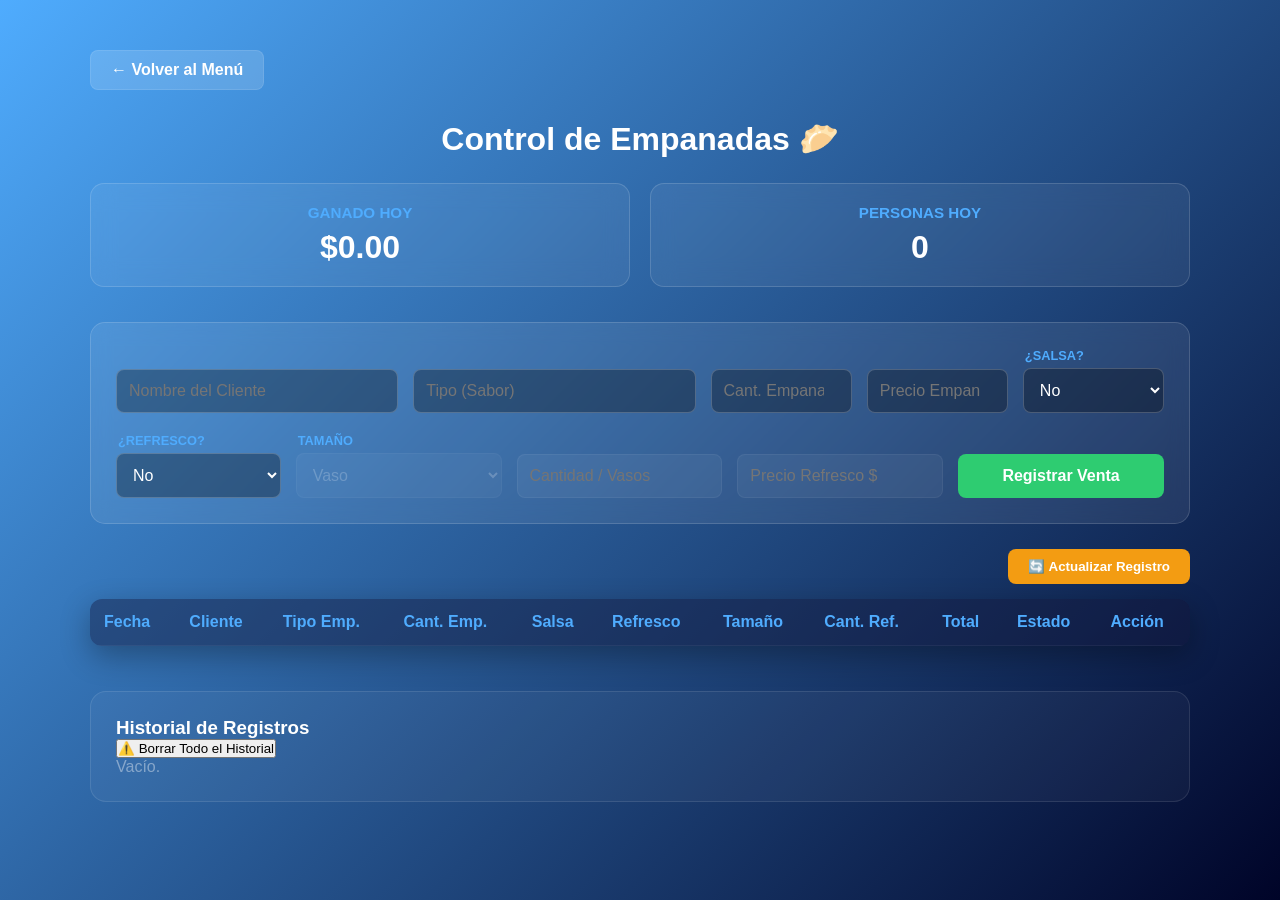
==== empanadas.html @ 4aac7164 "Subiendo mi App The Warriors" ====
<!DOCTYPE html>
<html lang="es">
<head>
    <meta charset="UTF-8">
    <meta name="viewport" content="width=device-width, initial-scale=1.0">
    <title>The Warriors - Admin Empanadas</title>
    <link rel="stylesheet" href="empanadas.css">
</head>
<body>

    <div class="contenedor-panel">
        <a href="index.html" class="btn-volver">← Volver al Menú</a>
        <h2 class="subtitulo-seccion">Control de Empanadas 🥟</h2>
        
        <div class="contenedor-resumen">
            <div class="tarjeta-resumen">
                <h3>Ganado Hoy</h3>
                <p id="ganancias-hoy">$0.00</p>
            </div>
            <div class="tarjeta-resumen">
                <h3>Personas Hoy</h3>
                <p id="personas-hoy">0</p>
            </div>
        </div>

        <form class="formulario-admin" onsubmit="event.preventDefault(); guardarVenta();">
            <div class="fila-formulario">
                <input type="text" id="cliente" placeholder="Nombre del Cliente" required>
                <input type="text" id="tipo-empanada" placeholder="Tipo (Sabor)" required>
                <input type="number" id="cant-empanada" placeholder="Cant. Empanadas" min="1" step="1" required>
                <input type="number" id="precio-empanada" placeholder="Precio Empanada $" min="0.01" step="0.01" required>
                
                <div class="grupo-select">
                    <label>¿Salsa?</label>
                    <select id="salsa">
                        <option value="No">No</option>
                        <option value="Sí">Sí</option>
                    </select>
                </div>
            </div>

            <div class="fila-formulario linea-refresco">
                <div class="grupo-select">
                    <label>¿Refresco?</label>
                    <select id="refresco" onchange="conmutarCamposRefresco()">
                        <option value="No">No</option>
                        <option value="Sí">Sí</option>
                    </select>
                </div>

                <div class="grupo-select">
                    <label>Tamaño</label>
                    <select id="tamano-refresco" disabled>
                        <option value="Vaso">Vaso</option>
                        <option value="1 Litro">1 Litro</option>
                        <option value="1.5 Litros">1.5 Litros</option>
                        <option value="2 Litros">2 Litros</option>
                    </select>
                </div>

                <input type="number" id="cant-refresco" placeholder="Cantidad / Vasos" min="1" step="1" disabled>
                <input type="number" id="precio-refresco" placeholder="Precio Refresco $" min="0.01" step="0.01" disabled>
                
                <button type="submit" class="btn-registrar">Registrar Venta</button>
            </div>
        </form>

        <div class="barra-tabla">
            <button class="btn-actualizar" onclick="archivarMesActual()">🔄 Actualizar Registro</button>
        </div>

        <div class="tabla-responsiva">
            <table>
                <thead>
                    <tr>
                        <th>Fecha</th>
                        <th>Cliente</th>
                        <th>Tipo Emp.</th>
                        <th>Cant. Emp.</th>
                        <th>Salsa</th>
                        <th>Refresco</th>
                        <th>Tamaño</th>
                        <th>Cant. Ref.</th>
                        <th>Total</th>
                        <th>Estado</th>
                        <th>Acción</th>
                    </tr>
                </thead>
                <tbody id="tabla-datos"></tbody>
            </table>
        </div>

        <div class="contenedor-historial">
            <div class="cabecera-historial-seccion">
                <h3>Historial de Registros</h3>
                <button class="btn-eliminar-todo-historial" onclick="eliminarTodoElHistorialEmpanadas()">⚠️ Borrar Todo el Historial</button>
            </div>
            <div class="lista-meses" id="lista-historial-meses"></div>
        </div>
    </div>

    <div id="modal-historial" class="modal">
        <div class="modal-contenido">
            <span class="cerrar-modal" onclick="cerrarModal()">&times;</span>
            <h2 id="titulo-modal-historial">Historial</h2>
            <div class="tabla-responsiva">
                <table>
                    <thead>
                        <tr>
                            <th>Fecha</th>
                            <th>Cliente</th>
                            <th>Tipo Emp.</th>
                            <th>Cant. Emp.</th>
                            <th>Salsa</th>
                            <th>Refresco</th>
                            <th>Tamaño</th>
                            <th>Cant. Ref.</th>
                            <th>Total</th>
                            <th>Estado</th>
                        </tr>
                    </thead>
                    <tbody id="tabla-datos-historial"></tbody>
                </table>
            </div>
        </div>
    </div>

    <script>
        let db = JSON.parse(localStorage.getItem('tw_empanadas')) || [];
        let historialDb = JSON.parse(localStorage.getItem('tw_empanadas_historial')) || [];
        
        actualizarTabla();
        renderizarListaHistorial();

        function conmutarCamposRefresco() {
            const tieneRefresco = document.getElementById('refresco').value === 'Sí';
            document.getElementById('tamano-refresco').disabled = !tieneRefresco;
            document.getElementById('cant-refresco').disabled = !tieneRefresco;
            document.getElementById('precio-refresco').disabled = !tieneRefresco;
            document.getElementById('cant-refresco').required = tieneRefresco;
            document.getElementById('precio-refresco').required = tieneRefresco;
        }

        function guardarVenta() {
            const fecha = new Date().toLocaleDateString('es-ES');
            const cliente = document.getElementById('cliente').value.trim();
            const tipo = document.getElementById('tipo-empanada').value.trim();
            const cantEmp = parseInt(document.getElementById('cant-empanada').value);
            const precioEmp = parseFloat(document.getElementById('precio-empanada').value);
            const salsa = document.getElementById('salsa').value;
            const refresco = document.getElementById('refresco').value;
            
            let tamanoRef = "-"; let cantRef = 0; let precioRef = 0;
            if (refresco === 'Sí') {
                tamanoRef = document.getElementById('tamano-refresco').value;
                cantRef = parseInt(document.getElementById('cant-refresco').value) || 0;
                precioRef = parseFloat(document.getElementById('precio-refresco').value) || 0;
            }
            
            const total = (cantEmp * precioEmp) + (cantRef * precioRef);
            db.push({ fecha, cliente, tipo, cantEmp, precioEmp, salsa, refresco, tamanoRef, cantRef, precioRef, total, estado: 'Pago' });
            
            localStorage.setItem('tw_empanadas', JSON.stringify(db));
            document.getElementById('cliente').value = '';
            document.getElementById('tipo-empanada').value = '';
            document.getElementById('cant-empanada').value = '';
            document.getElementById('precio-empanada').value = '';
            document.getElementById('salsa').value = 'No';
            document.getElementById('refresco').value = 'No';
            conmutarCamposRefresco();
            actualizarTabla();
        }

        function actualizarTabla() {
            const tbody = document.getElementById('tabla-datos');
            if (!tbody) return; tbody.innerHTML = '';

            db.forEach((item, index) => {
                const tr = document.createElement('tr');
                const claseColor = (item.estado || 'Pago') === 'Pago' ? 'pago' : 'pendiente';
                tr.innerHTML = `
                    <td>${item.fecha}</td>
                    <td>${item.cliente}</td>
                    <td>${item.tipo}</td>
                    <td>${item.cantEmp}</td>
                    <td>${item.salsa}</td>
                    <td>${item.refresco}</td>
                    <td>${item.tamanoRef}</td>
                    <td>${item.refresco === 'Sí' ? item.cantRef : '-'}</td>
                    <td>$${item.total.toFixed(2)}</td>
                    <td>
                        <select class="select-estado-tabla ${claseColor}" onchange="cambiarEstadoLinea(${index}, this.value)">
                            <option value="Pago" ${(item.estado || 'Pago') === 'Pago' ? 'selected' : ''}>Pago</option>
                            <option value="Pendiente" ${item.estado === 'Pendiente' ? 'selected' : ''}>Pendiente</option>
                        </select>
                    </td>
                    <td>
                        <button class="btn-eliminar" onclick="eliminarRegistroEmpanada(${index})">🗑️</button>
                    </td>
                `;
                tbody.appendChild(tr);
            });
            actualizarResumenDiario();
        }

        function eliminarRegistroEmpanada(index) {
            if (confirm("¿Eliminar esta venta?")) {
                db.splice(index, 1);
                localStorage.setItem('tw_empanadas', JSON.stringify(db));
                actualizarTabla();
            }
        }

        function cambiarEstadoLinea(index, nuevoEstado) {
            db[index].estado = nuevoEstado;
            localStorage.setItem('tw_empanadas', JSON.stringify(db));
            actualizarTabla();
        }

        function actualizarResumenDiario() {
            const hoy = new Date().toLocaleDateString('es-ES');
            const registrosHoy = db.filter(item => item.fecha === hoy);
            const dineroHoy = registrosHoy.filter(item => (item.estado || 'Pago') === 'Pago').reduce((suma, item) => suma + item.total, 0);
            document.getElementById('ganancias-hoy').innerText = `$${dineroHoy.toFixed(2)}`;
            document.getElementById('personas-hoy').innerText = registrosHoy.length;
        }

        function archivarMesActual() {
            if (db.length === 0) return;
            if (confirm("¿Archivar mes actual?")) {
                const opciones = { month: 'long', year: 'numeric' };
                const mesAnioTexto = new Date().toLocaleDateString('es-ES', opciones).toUpperCase();
                historialDb.push({ id: Date.now(), periodo: mesAnioTexto, registros: [...db] });
                localStorage.setItem('tw_empanadas_historial', JSON.stringify(historialDb));
                db = []; localStorage.setItem('tw_empanadas', JSON.stringify(db));
                actualizarTabla(); renderizarListaHistorial();
            }
        }

        function renderizarListaHistorial() {
            const contenedor = document.getElementById('lista-historial-meses');
            if (!contenedor) return; contenedor.innerHTML = '';
            if (historialDb.length === 0) { contenedor.innerHTML = '<p style="color:rgba(255,255,255,0.4);">Vacío.</p>'; return; }

            historialDb.forEach((item, index) => {
                const div = document.createElement('div'); div.className = 'tarjeta-mes-historial';
                div.innerHTML = `
                    <div style="flex:1; display:flex; justify-content:space-between; align-items:center;" onclick="verDetalleHistorial(${item.id})">
                        <span>📅 ${item.periodo}</span> <span class="txt-ver">Ver →</span>
                    </div>
                    <button class="btn-borrar-mes" onclick="event.stopPropagation(); eliminarMesEmpanada(${index})">×</button>
                `;
                contenedor.appendChild(div);
            });
        }

        function eliminarMesEmpanada(index) {
            const password = prompt("Clave de seguridad:");
            if (password === "Michx-37") {
                if (confirm("¿Eliminar este mes?")) {
                    historialDb.splice(index, 1);
                    localStorage.setItem('tw_empanadas_historial', JSON.stringify(historialDb));
                    renderizarListaHistorial();
                }
            } else if (password !== null) alert("❌ Clave incorrecta.");
        }

        function eliminarTodoElHistorialEmpanadas() {
            if (historialDb.length === 0) return;
            const password = prompt("Clave para BORRAR TODO:");
            if (password === "Michx-37") {
                if (confirm("🚨 ¿Borrar todo por completo?")) {
                    historialDb = []; localStorage.setItem('tw_empanadas_historial', JSON.stringify(historialDb));
                    renderizarListaHistorial();
                }
            } else if (password !== null) alert("❌ Clave incorrecta.");
        }

        function verDetalleHistorial(id) {
            const archivo = historialDb.find(item => item.id === id); if (!archivo) return;
            document.getElementById('titulo-modal-historial').innerText = `Historial Empanadas: ${archivo.periodo}`;
            const tbodyModal = document.getElementById('tabla-datos-historial'); tbodyModal.innerHTML = '';
            archivo.registros.forEach(item => {
                const tr = document.createElement('tr');
                tr.innerHTML = `<td>${item.fecha}</td><td>${item.cliente}</td><td>${item.tipo}</td><td>${item.cantEmp}</td><td>${item.salsa}</td><td>${item.refresco}</td><td>${item.tamanoRef}</td><td>${item.cantRef}</td><td>$${item.total.toFixed(2)}</td><td style="color:#2ecc71;">${item.estado || 'Pago'}</td>`;
                tbodyModal.appendChild(tr);
            });
            document.getElementById('modal-historial').style.display = 'block';
        }
        function cerrarModal() { document.getElementById('modal-historial').style.display = 'none'; }
    </script>
</body>
</html>
---- empanadas.css ----
/* ESTILOS EXCLUSIVOS PARA EMPANADAS.HTML */
* {
    box-sizing: border-box;
    margin: 0;
    padding: 0;
    font-family: 'Segoe UI', Tahoma, Geneva, Verdana, sans-serif;
}

body {
    min-height: 100vh;
    background: linear-gradient(135deg, #4facfe 0%, #000428 100%);
    color: white;
    display: flex;
    flex-direction: column;
    align-items: center;
    justify-content: flex-start;
    padding: 50px 20px;
}

.contenedor-panel {
    width: 100%;
    max-width: 1100px;
}

.subtitulo-seccion {
    font-size: 2rem;
    margin-bottom: 25px;
    text-align: center;
}

.btn-volver {
    display: inline-block;
    text-decoration: none;
    background: rgba(255, 255, 255, 0.15);
    color: white;
    padding: 10px 20px;
    border-radius: 8px;
    margin-bottom: 30px;
    font-weight: bold;
    border: 1px solid rgba(255,255,255,0.1);
}
.btn-volver:hover { background: rgba(255, 255, 255, 0.25); }

.contenedor-resumen {
    display: grid;
    grid-template-columns: 1fr 1fr;
    gap: 20px;
    margin-bottom: 35px;
}

.tarjeta-resumen {
    background: rgba(255, 255, 255, 0.06);
    backdrop-filter: blur(12px);
    border: 1px solid rgba(255, 255, 255, 0.15);
    padding: 20px;
    border-radius: 14px;
    text-align: center;
}

.tarjeta-resumen h3 {
    font-size: 0.95rem;
    color: #4facfe;
    text-transform: uppercase;
    margin-bottom: 8px;
}

.tarjeta-resumen p {
    font-size: 2rem;
    font-weight: bold;
}

/* DISEÑO DE FORMULARIO MULTILÍNEA */
.formulario-admin {
    display: flex;
    flex-direction: column;
    gap: 20px;
    background: rgba(255, 255, 255, 0.08);
    backdrop-filter: blur(10px);
    padding: 25px;
    border-radius: 15px;
    border: 1px solid rgba(255, 255, 255, 0.15);
    margin-bottom: 25px;
}

.fila-formulario {
    display: grid;
    grid-template-columns: 1fr;
    gap: 15px;
    align-items: flex-end;
}

@media (min-width: 768px) {
    .fila-formulario {
        grid-template-columns: 2fr 2fr 1fr 1fr 1fr;
    }
    .linea-refresco {
        grid-template-columns: 1.2fr 1.5fr 1.5fr 1.5fr 1.5fr;
    }
}

.formulario-admin input, .formulario-admin select {
    padding: 12px;
    border-radius: 8px;
    border: 1px solid rgba(255,255,255,0.2);
    background: rgba(0, 0, 0, 0.3);
    color: white;
    font-size: 1rem;
    outline: none;
    width: 100%;
}

.formulario-admin input:disabled, .formulario-admin select:disabled {
    background: rgba(255, 255, 255, 0.05);
    color: rgba(255, 255, 255, 0.3);
    border-color: rgba(255,255,255,0.05);
    cursor: not-allowed;
}

.grupo-select {
    display: flex;
    flex-direction: column;
    gap: 5px;
}

.grupo-select label {
    font-size: 0.8rem;
    color: #4facfe;
    text-transform: uppercase;
    font-weight: bold;
    padding-left: 2px;
}

.btn-registrar { 
    background: #2ecc71; 
    color: white; 
    border: none; 
    padding: 13px; 
    border-radius: 8px; 
    font-weight: bold; 
    cursor: pointer; 
    font-size: 1rem;
}
.btn-registrar:hover { background: #27ae60; }

.barra-tabla {
    display: flex;
    justify-content: flex-end;
    margin-bottom: 15px;
}

.btn-actualizar {
    background: #f39c12;
    color: white;
    border: none;
    padding: 10px 20px;
    border-radius: 8px;
    font-weight: bold;
    cursor: pointer;
}
.btn-actualizar:hover { background: #e67e22; }

.tabla-responsiva { 
    width: 100%; 
    overflow-x: auto; 
    background: rgba(255, 255, 255, 0.05); 
    border-radius: 12px; 
    box-shadow: 0 10px 30px rgba(0,0,0,0.3);
}

table { width: 100%; border-collapse: collapse; min-width: 900px; }
th, td { padding: 14px; text-align: left; border-bottom: 1px solid rgba(255,255,255,0.05); }
th { background: rgba(0, 4, 40, 0.4); color: #4facfe; }

.select-estado-tabla {
    background: rgba(0, 0, 0, 0.4);
    color: white;
    border: 1px solid rgba(255, 255, 255, 0.2);
    padding: 6px 10px;
    border-radius: 6px;
    font-weight: bold;
    cursor: pointer;
}
.select-estado-tabla.pago { color: #2ecc71; border-color: #2ecc71; }
.select-estado-tabla.pendiente { color: #ff6b6b; border-color: #ff6b6b; }
.select-estado-tabla option { background: #000428; color: white; }

.contenedor-historial {
    margin-top: 45px;
    background: rgba(255, 255, 255, 0.04);
    padding: 25px;
    border-radius: 16px;
    border: 1px solid rgba(255,255,255,0.1);
}

.lista-meses { display: grid; grid-template-columns: 1fr; gap: 12px; }
@media (min-width: 768px) { .lista-meses { grid-template-columns: repeat(2, 1fr); } }

.tarjeta-mes-historial {
    background: rgba(255, 255, 255, 0.08);
    padding: 15px 20px;
    border-radius: 8px;
    display: flex;
    justify-content: space-between;
    cursor: pointer;
    border-left: 4px solid #4facfe;
}
.tarjeta-mes-historial:hover { background: rgba(255, 255, 255, 0.15); }
.txt-ver { color: #4facfe; }

/* MODAL DEL HISTORIAL */
.modal {
    display: none;
    position: fixed;
    z-index: 1000;
    left: 0; top: 0; width: 100%; height: 100%;
    background-color: rgba(0, 0, 0, 0.75);
    backdrop-filter: blur(6px);
}

.modal-contenido {
    background: linear-gradient(135deg, #0f2027, #203a43, #2c5364);
    margin: 6% auto; padding: 30px; border-radius: 16px;
    width: 92%; max-width: 1050px; color: white; position: relative;
    box-shadow: 0 15px 40px rgba(0,0,0,0.5);
}

.cerrar-modal { position: absolute; top: 15px; right: 22px; color: #fff; font-size: 32px; cursor: pointer; }
.cerrar-modal:hover { color: #ff6b6b; }
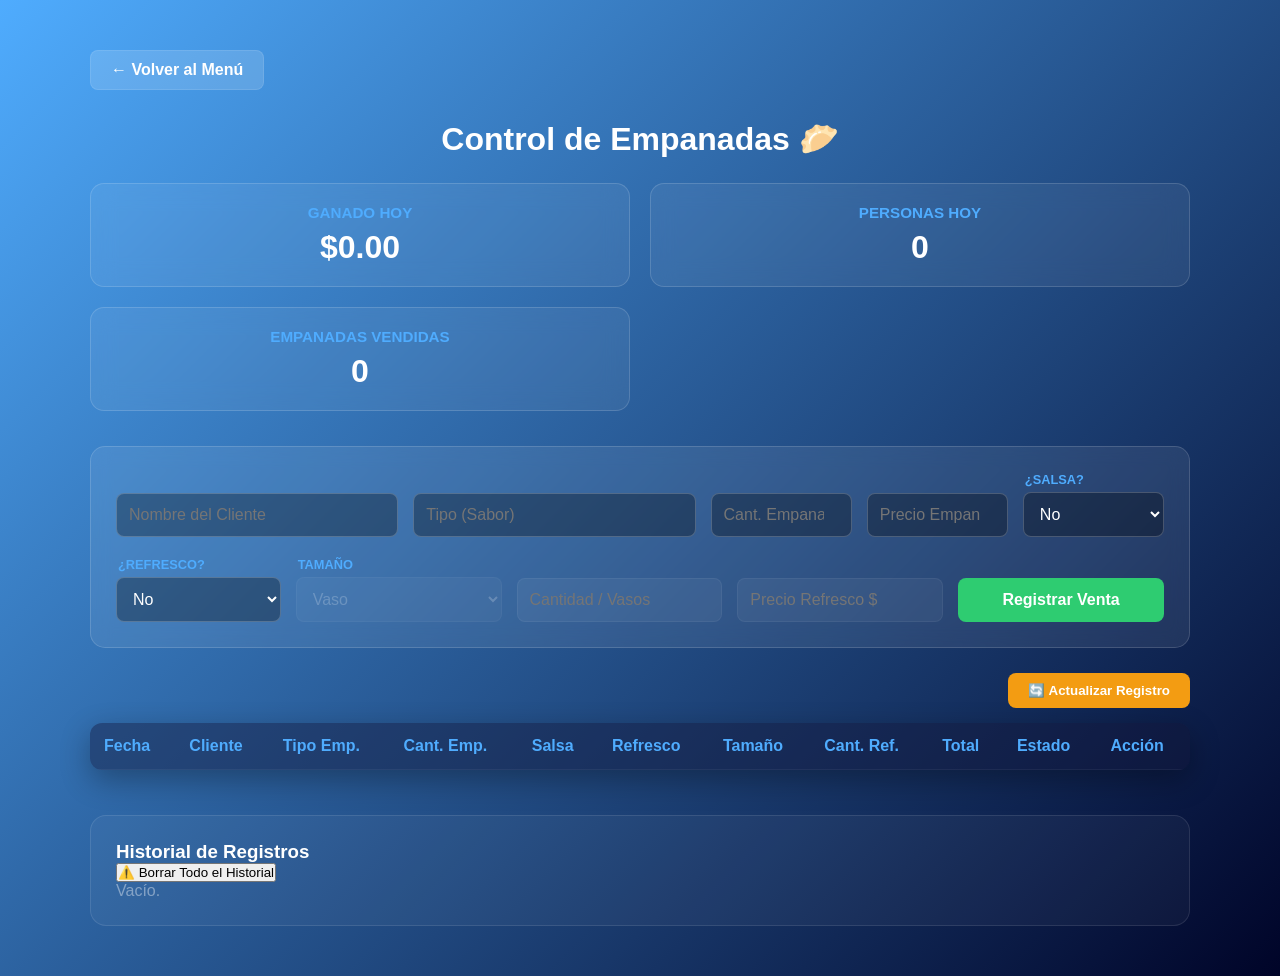
==== commit 7b927df0: "Add files via upload actualizar historial" ====
--- a/empanadas.html
+++ b/empanadas.html
@@ -20,6 +20,10 @@
             <div class="tarjeta-resumen">
                 <h3>Personas Hoy</h3>
                 <p id="personas-hoy">0</p>
+            </div>
+            <div class="tarjeta-resumen">
+                <h3>Empanadas Vendidas</h3>
+                <p id="empanadas-totales">0</p>
             </div>
         </div>
 
@@ -126,6 +130,9 @@
     </div>
 
     <script>
+        const esEmpanadas = true;
+        const esGalletas = false;
+
         let db = JSON.parse(localStorage.getItem('tw_empanadas')) || [];
         let historialDb = JSON.parse(localStorage.getItem('tw_empanadas_historial')) || [];
         
@@ -218,22 +225,41 @@
         }
 
         function actualizarResumenDiario() {
-            const hoy = new Date().toLocaleDateString('es-ES');
-            const registrosHoy = db.filter(item => item.fecha === hoy);
-            const dineroHoy = registrosHoy.filter(item => (item.estado || 'Pago') === 'Pago').reduce((suma, item) => suma + item.total, 0);
-            document.getElementById('ganancias-hoy').innerText = `$${dineroHoy.toFixed(2)}`;
-            document.getElementById('personas-hoy').innerText = registrosHoy.length;
+            const dineroTotal = db
+                .filter(item => (item.estado || 'Pago') === 'Pago')
+                .reduce((suma, item) => suma + (item.total || 0), 0);
+            
+            document.getElementById('ganancias-hoy').innerText = `$${dineroTotal.toFixed(2)}`;
+            document.getElementById('personas-hoy').innerText = db.length;
+
+            if (esEmpanadas) {
+                const elEmpanadas = document.getElementById('empanadas-totales');
+                if (elEmpanadas) {
+                    const totalEmp = db.reduce((suma, item) => suma + Number(item.cantEmp || 0), 0);
+                    elEmpanadas.innerText = totalEmp;
+                }
+            } 
         }
 
         function archivarMesActual() {
             if (db.length === 0) return;
-            if (confirm("¿Archivar mes actual?")) {
-                const opciones = { month: 'long', year: 'numeric' };
-                const mesAnioTexto = new Date().toLocaleDateString('es-ES', opciones).toUpperCase();
-                historialDb.push({ id: Date.now(), periodo: mesAnioTexto, registros: [...db] });
+            const opciones = { month: 'long', year: 'numeric' };
+            const mesAnioTexto = new Date().toLocaleDateString('es-ES', opciones).toUpperCase();
+
+            const indexMes = historialDb.findIndex(item => item.periodo === mesAnioTexto);
+
+            if (confirm("¿Archivar ventas en el mes de " + mesAnioTexto + "?")) {
+                if (indexMes !== -1) {
+                    historialDb[indexMes].registros.push(...db);
+                } else {
+                    historialDb.push({ id: Date.now(), periodo: mesAnioTexto, registros: [...db] });
+                }
+                
                 localStorage.setItem('tw_empanadas_historial', JSON.stringify(historialDb));
-                db = []; localStorage.setItem('tw_empanadas', JSON.stringify(db));
-                actualizarTabla(); renderizarListaHistorial();
+                db = []; 
+                localStorage.setItem('tw_empanadas', JSON.stringify(db));
+                actualizarTabla(); 
+                renderizarListaHistorial();
             }
         }
 
@@ -276,17 +302,60 @@
             } else if (password !== null) alert("❌ Clave incorrecta.");
         }
 
+        // --- HISTORIAL CON CÁLCULO DINÁMICO Y EDICIÓN ---
         function verDetalleHistorial(id) {
-            const archivo = historialDb.find(item => item.id === id); if (!archivo) return;
-            document.getElementById('titulo-modal-historial').innerText = `Historial Empanadas: ${archivo.periodo}`;
-            const tbodyModal = document.getElementById('tabla-datos-historial'); tbodyModal.innerHTML = '';
-            archivo.registros.forEach(item => {
+            const archivo = historialDb.find(item => item.id === id); 
+            if (!archivo) return;
+
+            // Calculamos el total pagado de este mes específico dinámicamente
+            const totalPagadoMes = archivo.registros
+                .filter(item => (item.estado || 'Pago') === 'Pago')
+                .reduce((suma, item) => suma + (item.total || 0), 0);
+
+            document.getElementById('titulo-modal-historial').innerHTML = `
+                Historial Empanadas: ${archivo.periodo} <br>
+                <span style="color: #2ecc71; font-size: 1.2rem; display: block; margin-top: 10px;">Ganancia Total: $${totalPagadoMes.toFixed(2)}</span>
+            `;
+
+            const tbodyModal = document.getElementById('tabla-datos-historial'); 
+            tbodyModal.innerHTML = '';
+            
+            archivo.registros.forEach((item, index) => {
                 const tr = document.createElement('tr');
-                tr.innerHTML = `<td>${item.fecha}</td><td>${item.cliente}</td><td>${item.tipo}</td><td>${item.cantEmp}</td><td>${item.salsa}</td><td>${item.refresco}</td><td>${item.tamanoRef}</td><td>${item.cantRef}</td><td>$${item.total.toFixed(2)}</td><td style="color:#2ecc71;">${item.estado || 'Pago'}</td>`;
+                const claseColor = (item.estado || 'Pago') === 'Pago' ? 'pago' : 'pendiente';
+                
+                tr.innerHTML = `
+                    <td>${item.fecha}</td>
+                    <td>${item.cliente}</td>
+                    <td>${item.tipo}</td>
+                    <td>${item.cantEmp}</td>
+                    <td>${item.salsa}</td>
+                    <td>${item.refresco}</td>
+                    <td>${item.tamanoRef}</td>
+                    <td>${item.refresco === 'Sí' ? item.cantRef : '-'}</td>
+                    <td>$${item.total.toFixed(2)}</td>
+                    <td>
+                        <select class="select-estado-tabla ${claseColor}" onchange="cambiarEstadoLineaHistorial(${id}, ${index}, this.value)">
+                            <option value="Pago" ${(item.estado || 'Pago') === 'Pago' ? 'selected' : ''}>Pago</option>
+                            <option value="Pendiente" ${item.estado === 'Pendiente' ? 'selected' : ''}>Pendiente</option>
+                        </select>
+                    </td>
+                `;
                 tbodyModal.appendChild(tr);
             });
             document.getElementById('modal-historial').style.display = 'block';
         }
+
+        // Esta función actualiza el registro en el historial y refresca la vista
+        function cambiarEstadoLineaHistorial(idMes, indexRegistro, nuevoEstado) {
+            const mesIndex = historialDb.findIndex(item => item.id === idMes);
+            if (mesIndex !== -1) {
+                historialDb[mesIndex].registros[indexRegistro].estado = nuevoEstado;
+                localStorage.setItem('tw_empanadas_historial', JSON.stringify(historialDb));
+                verDetalleHistorial(idMes); // Recalcula y refresca el modal
+            }
+        }
+
         function cerrarModal() { document.getElementById('modal-historial').style.display = 'none'; }
     </script>
 </body>
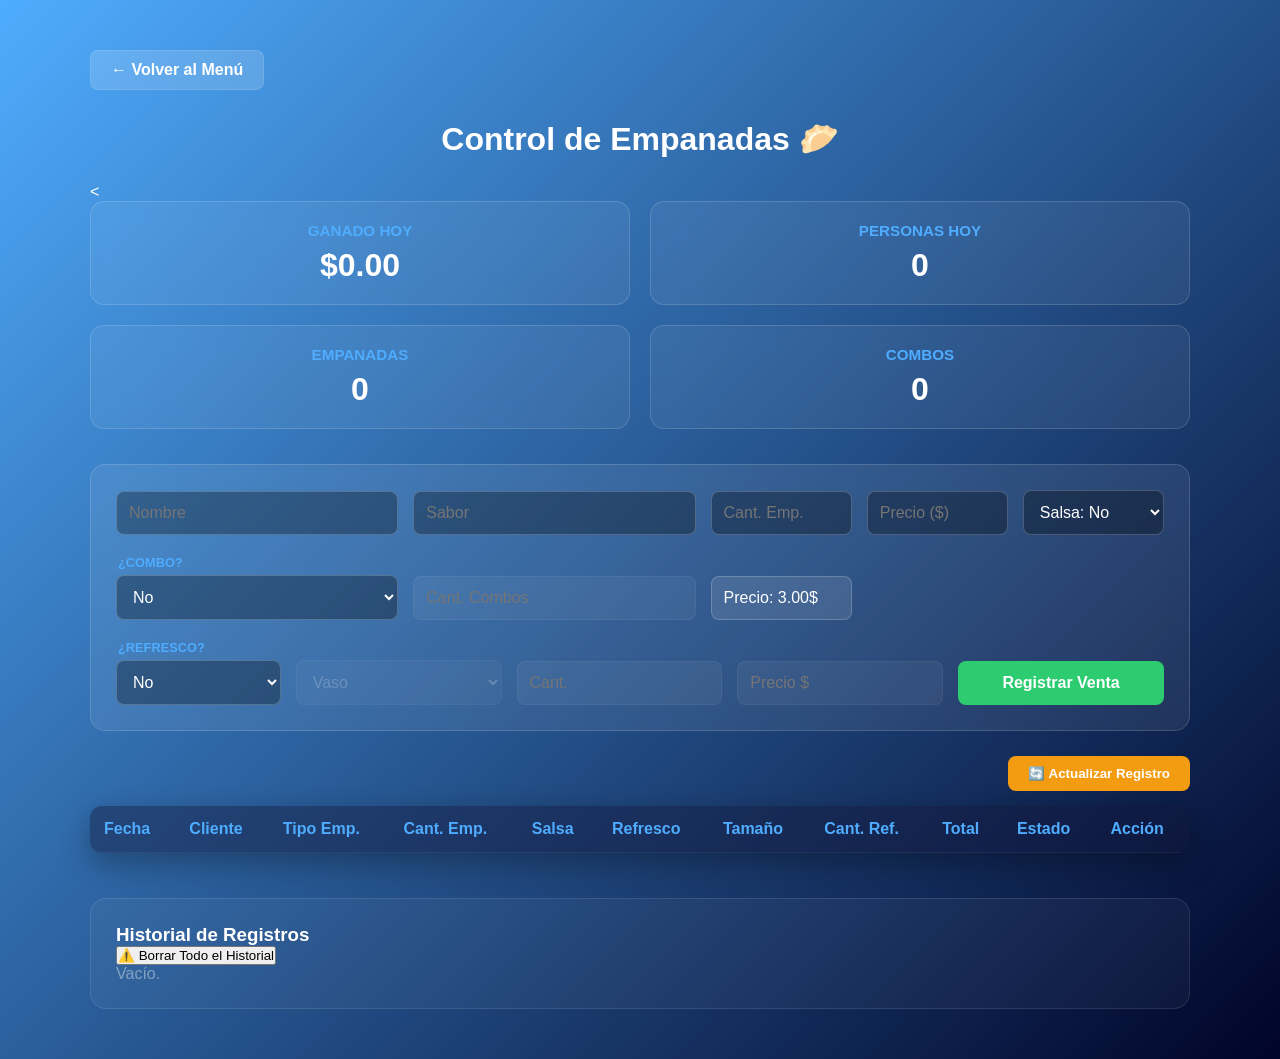
==== commit ce4bdb24: "actualizacion" ====
--- a/empanadas.html
+++ b/empanadas.html
@@ -12,7 +12,7 @@
         <a href="index.html" class="btn-volver">← Volver al Menú</a>
         <h2 class="subtitulo-seccion">Control de Empanadas 🥟</h2>
         
-        <div class="contenedor-resumen">
+        <<div class="contenedor-resumen">
             <div class="tarjeta-resumen">
                 <h3>Ganado Hoy</h3>
                 <p id="ganancias-hoy">$0.00</p>
@@ -22,52 +22,62 @@
                 <p id="personas-hoy">0</p>
             </div>
             <div class="tarjeta-resumen">
-                <h3>Empanadas Vendidas</h3>
+                <h3>Empanadas</h3>
                 <p id="empanadas-totales">0</p>
             </div>
+            <div class="tarjeta-resumen">
+                <h3>Combos</h3>
+                <p id="combos-totales">0</p>
+            </div>
         </div>
 
         <form class="formulario-admin" onsubmit="event.preventDefault(); guardarVenta();">
-            <div class="fila-formulario">
-                <input type="text" id="cliente" placeholder="Nombre del Cliente" required>
-                <input type="text" id="tipo-empanada" placeholder="Tipo (Sabor)" required>
-                <input type="number" id="cant-empanada" placeholder="Cant. Empanadas" min="1" step="1" required>
-                <input type="number" id="precio-empanada" placeholder="Precio Empanada $" min="0.01" step="0.01" required>
-                
-                <div class="grupo-select">
-                    <label>¿Salsa?</label>
-                    <select id="salsa">
-                        <option value="No">No</option>
-                        <option value="Sí">Sí</option>
-                    </select>
-                </div>
-            </div>
-
-            <div class="fila-formulario linea-refresco">
-                <div class="grupo-select">
-                    <label>¿Refresco?</label>
-                    <select id="refresco" onchange="conmutarCamposRefresco()">
-                        <option value="No">No</option>
-                        <option value="Sí">Sí</option>
-                    </select>
-                </div>
-
-                <div class="grupo-select">
-                    <label>Tamaño</label>
-                    <select id="tamano-refresco" disabled>
-                        <option value="Vaso">Vaso</option>
-                        <option value="1 Litro">1 Litro</option>
-                        <option value="1.5 Litros">1.5 Litros</option>
-                        <option value="2 Litros">2 Litros</option>
-                    </select>
-                </div>
-
-                <input type="number" id="cant-refresco" placeholder="Cantidad / Vasos" min="1" step="1" disabled>
-                <input type="number" id="precio-refresco" placeholder="Precio Refresco $" min="0.01" step="0.01" disabled>
-                
-                <button type="submit" class="btn-registrar">Registrar Venta</button>
-            </div>
-        </form>
+    <!-- LÍNEA 1: Empanadas -->
+    <div class="fila-formulario">
+        <input type="text" id="cliente" placeholder="Nombre" required>
+        <input type="text" id="tipo" placeholder="Sabor" required>
+        <input type="number" id="cantidad" placeholder="Cant. Emp." min="0" step="1">
+        <input type="number" id="precio" placeholder="Precio ($)" min="0" step="0.01">
+        
+        <select id="salsa">
+            <option value="No">Salsa: No</option>
+            <option value="Sí">Salsa: Sí</option>
+        </select>
+    </div>
+
+    <!-- LÍNEA 2: Combo -->
+    <div class="fila-formulario">
+        <div class="grupo-select">
+            <label>¿Combo?</label>
+            <select id="es-combo" onchange="toggleCombo()">
+                <option value="No">No</option>
+                <option value="Sí">Sí</option>
+            </select>
+        </div>
+        <input type="number" id="cant-combo" placeholder="Cant. Combos" min="0" step="1" disabled>
+        <input type="text" value="Precio: 3.00$" readonly style="background: rgba(255,255,255,0.1);">
+    </div>
+
+    <!-- LÍNEA 3: Refrescos -->
+    <div class="fila-formulario linea-refresco">
+        <div class="grupo-select">
+            <label>¿Refresco?</label>
+            <select id="refresco" onchange="conmutarCamposRefresco()">
+                <option value="No">No</option>
+                <option value="Sí">Sí</option>
+            </select>
+        </div>
+        <select id="tamano-refresco" disabled>
+            <option value="Vaso">Vaso</option>
+            <option value="1 Litro">1 Litro</option>
+            <option value="1.5 Litros">1.5 Litros</option>
+        </select>
+        <input type="number" id="cant-refresco" placeholder="Cant." disabled>
+        <input type="number" id="precio-refresco" placeholder="Precio $" disabled>
+        
+        <button type="submit" class="btn-registrar">Registrar Venta</button>
+    </div>
+</form>
 
         <div class="barra-tabla">
             <button class="btn-actualizar" onclick="archivarMesActual()">🔄 Actualizar Registro</button>
@@ -148,35 +158,96 @@
             document.getElementById('precio-refresco').required = tieneRefresco;
         }
 
-        function guardarVenta() {
-            const fecha = new Date().toLocaleDateString('es-ES');
-            const cliente = document.getElementById('cliente').value.trim();
-            const tipo = document.getElementById('tipo-empanada').value.trim();
-            const cantEmp = parseInt(document.getElementById('cant-empanada').value);
-            const precioEmp = parseFloat(document.getElementById('precio-empanada').value);
-            const salsa = document.getElementById('salsa').value;
-            const refresco = document.getElementById('refresco').value;
-            
-            let tamanoRef = "-"; let cantRef = 0; let precioRef = 0;
-            if (refresco === 'Sí') {
-                tamanoRef = document.getElementById('tamano-refresco').value;
-                cantRef = parseInt(document.getElementById('cant-refresco').value) || 0;
-                precioRef = parseFloat(document.getElementById('precio-refresco').value) || 0;
-            }
-            
-            const total = (cantEmp * precioEmp) + (cantRef * precioRef);
-            db.push({ fecha, cliente, tipo, cantEmp, precioEmp, salsa, refresco, tamanoRef, cantRef, precioRef, total, estado: 'Pago' });
-            
-            localStorage.setItem('tw_empanadas', JSON.stringify(db));
-            document.getElementById('cliente').value = '';
-            document.getElementById('tipo-empanada').value = '';
-            document.getElementById('cant-empanada').value = '';
-            document.getElementById('precio-empanada').value = '';
-            document.getElementById('salsa').value = 'No';
-            document.getElementById('refresco').value = 'No';
-            conmutarCamposRefresco();
-            actualizarTabla();
-        }
+// Mostrar/Ocultar campos de combo
+// --- FUNCIONES DE CONTROL DE INTERFAZ ---
+
+// Activa/Desactiva los inputs de cantidad de combo
+function toggleCombo() {
+    const esCombo = document.getElementById('es-combo').value === 'Sí';
+    document.getElementById('cant-combo').disabled = !esCombo;
+}
+
+// Activa/Desactiva los campos de refresco según la selección
+function conmutarCamposRefresco() {
+    const tieneRefresco = document.getElementById('refresco').value === 'Sí';
+    document.getElementById('tamano-refresco').disabled = !tieneRefresco;
+    document.getElementById('cant-refresco').disabled = !tieneRefresco;
+    document.getElementById('precio-refresco').disabled = !tieneRefresco;
+}
+
+// --- FUNCIÓN GUARDAR VENTA (INTEGRADA) ---
+// --- FUNCIÓN GUARDAR VENTA (CORREGIDA) ---
+function guardarVenta() {
+    const fecha = new Date().toLocaleDateString('es-ES');
+    const cliente = document.getElementById('cliente').value.trim();
+    
+    // 1. Datos Empanadas (Usando los IDs reales de tu HTML)
+    const tipo = document.getElementById('tipo').value.trim();
+    const cantEmp = parseInt(document.getElementById('cantidad').value) || 0;
+    const precioEmp = parseFloat(document.getElementById('precio').value) || 0;
+    
+    // Estos campos SÍ existen en tu HTML
+    const salsa = document.getElementById('salsa').value; 
+    
+    // 2. Datos Combo
+    const esCombo = document.getElementById('es-combo').value === 'Sí';
+    const cantCombo = parseInt(document.getElementById('cant-combo').value) || 0;
+    const precioCombo = 3.00; 
+    const totalCombo = esCombo ? (cantCombo * precioCombo) : 0;
+    
+    // 3. Datos Refresco
+    const refresco = document.getElementById('refresco').value;
+    let tamanoRef = "-"; 
+    let cantRef = 0; 
+    let precioRef = 0;
+    let totalRef = 0;
+    
+    if (refresco === 'Sí') {
+        tamanoRef = document.getElementById('tamano-refresco').value;
+        cantRef = parseInt(document.getElementById('cant-refresco').value) || 0;
+        precioRef = parseFloat(document.getElementById('precio-refresco').value) || 0;
+        totalRef = cantRef * precioRef;
+    }
+
+    // TOTAL FINAL
+    const total = (cantEmp * precioEmp) + totalCombo + totalRef;
+    const totalEmpanadas = cantEmp + (esCombo ? (cantCombo * 2) : 0);
+
+   // GUARDAMOS (usando las variables que capturamos arriba)
+    db.push({ 
+    fecha, 
+    cliente, 
+    tipo: esCombo ? (tipo + " + Combo") : tipo,
+    cantEmp, 
+    cantCombo: esCombo ? cantCombo : 0, 
+    totalEmpanadas: totalEmpanadas, // Guardamos el cálculo real aquí
+    salsa, 
+    refresco, 
+    tamanoRef, 
+    cantRef, 
+    total, 
+    estado: 'Pago' 
+});
+    localStorage.setItem('tw_empanadas', JSON.stringify(db));
+    
+    // Limpieza
+    alert("Venta registrada. Total: $" + total.toFixed(2));
+    document.getElementById('cliente').value = '';
+    document.getElementById('tipo').value = '';
+    document.getElementById('cantidad').value = '';
+    document.getElementById('precio').value = '';
+    document.getElementById('es-combo').value = 'No';
+    document.getElementById('refresco').value = 'No';
+    
+    // Reset visual
+    conmutarCamposRefresco();
+    toggleCombo();
+    actualizarTabla(); 
+}
+
+// --- ACTUALIZAR TABLA (Para ver el combo en el historial) ---
+// Solo cambia la parte del tr.innerHTML en tu función actualizarTabla para incluir la columna Combo:
+// Agrega: <td>${item.esCombo === 'Sí' ? '✅ Combo' : '-'}</td>
 
         function actualizarTabla() {
             const tbody = document.getElementById('tabla-datos');
@@ -225,23 +296,36 @@
         }
 
         function actualizarResumenDiario() {
+            // 1. Calculamos el dinero total (solo de los que están en estado "Pago")
             const dineroTotal = db
                 .filter(item => (item.estado || 'Pago') === 'Pago')
-                .reduce((suma, item) => suma + (item.total || 0), 0);
+                .reduce((suma, item) => suma + (Number(item.total) || 0), 0);
+
+            // 2. Calculamos la cantidad de personas (total de registros en la tabla)
+            const totalPersonas = db.length;
+
+            // 3. Actualizamos "Ganado Hoy" y "Personas Hoy"
+            const elGanancias = document.getElementById('ganancias-hoy');
+            if (elGanancias) elGanancias.innerText = `$${dineroTotal.toFixed(2)}`;
             
-            document.getElementById('ganancias-hoy').innerText = `$${dineroTotal.toFixed(2)}`;
-            document.getElementById('personas-hoy').innerText = db.length;
-
+            const elPersonas = document.getElementById('personas-hoy');
+            if (elPersonas) elPersonas.innerText = totalPersonas;
+
+            // 4. Mantenemos la lógica de Empanadas y Combos
             if (esEmpanadas) {
                 const elEmpanadas = document.getElementById('empanadas-totales');
                 if (elEmpanadas) {
-                    const totalEmp = db.reduce((suma, item) => suma + Number(item.cantEmp || 0), 0);
+                    const totalEmp = db.reduce((suma, item) => suma + Number(item.totalEmpanadas || item.cantEmp || 0), 0);
                     elEmpanadas.innerText = totalEmp;
                 }
+
+                const elCombos = document.getElementById('combos-totales');
+                if (elCombos) {
+                    const totalCombos = db.reduce((suma, item) => suma + Number(item.cantCombo || 0), 0);
+                    elCombos.innerText = totalCombos;
+                }
             } 
-        }
-
-        function archivarMesActual() {
+        }        function archivarMesActual() {
             if (db.length === 0) return;
             const opciones = { month: 'long', year: 'numeric' };
             const mesAnioTexto = new Date().toLocaleDateString('es-ES', opciones).toUpperCase();
